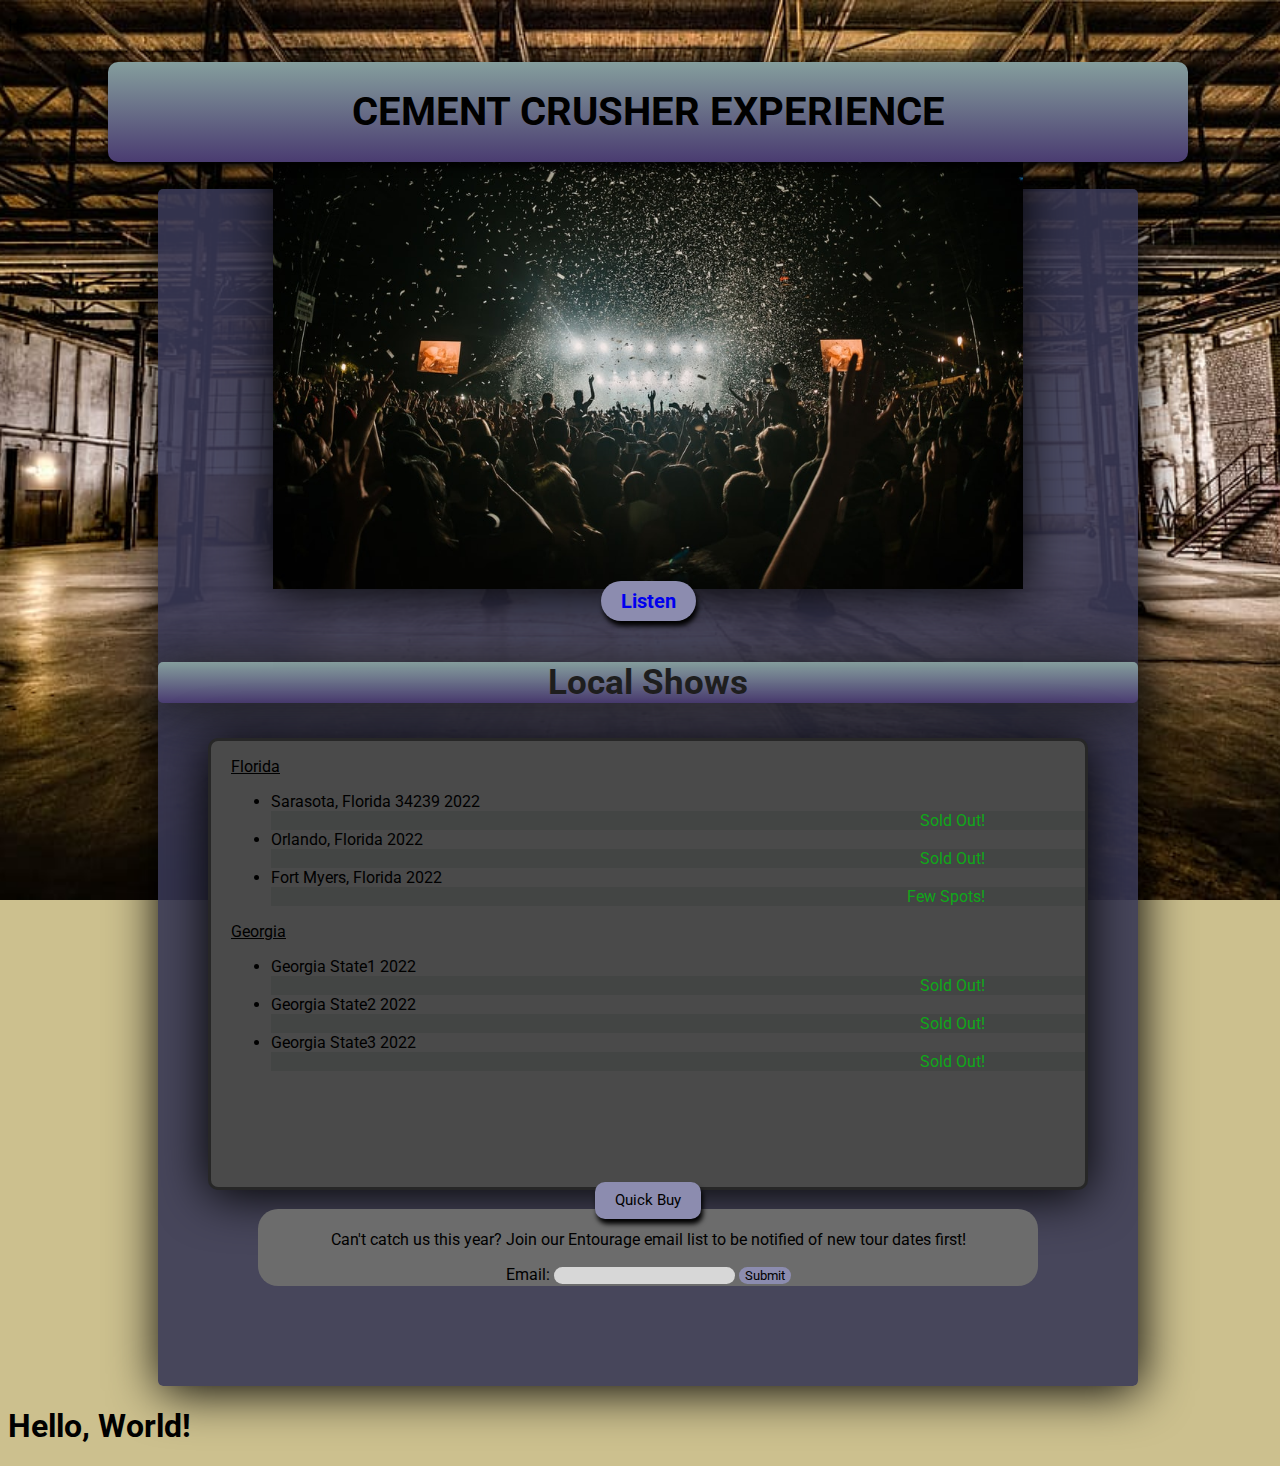
==== band.html @ 96a323df "Chance Redmond Band Mockup" ====
<!DOCTYPE html>
<html lang="en-US">
<head>
<title>
    Cement Crusher's band page
</title>
<link rel="stylesheet" href="look.css">
<link rel="preconnect" href="https://fonts.googleapis.com"> 
<link rel="preconnect" href="https://fonts.gstatic.com" crossorigin> 
<link href="https://fonts.googleapis.com/css2?family=Roboto&display=swap" rel="stylesheet">


</head>

<div    class="back">
    <p>Hi</p>
</div>
<div    class="parallax"></div>   

 


<div    class="bandname">
    <h1>CEMENT CRUSHER EXPERIENCE</h1>
</div>



<body>
   
    
  

 
<div class="video">
    <div class="bnner">
        <img   src="/bandback.jpg">
    </div>

  <button> 
    <h2> 
        <a href="/homenoban.html">Listen</a>


    </h2>
</button>
 
    <h3>Local Shows</h3>


<div class="shows">
    <div    class="state">

        <p>Florida</p>
    
    </div>

    



    
 <ul>   
    <li>Sarasota, Florida 34239    2022  <div   class="availability">Sold Out!</div>   </li>
    <li>Orlando, Florida           2022   <div   class="availability">Sold Out!</div>   </li>
    <li>Fort Myers, Florida        2022  <div   class="availability">Few Spots!</div>    </li>
</ul>


<div    class="state1">

    <p>Georgia</p>

</div>

<ul>   
    <li>Georgia State1      2022   <div   class="availability">Sold Out!</div>   </li>
    <li>Georgia State2      2022   <div   class="availability">Sold Out!</div>  </li>
    <li>Georgia State3      2022  <div   class="availability">Sold Out!</div>  </li>
</ul>
</div>
    <!--
<div    class="map">
    <iframe src="https://www.google.com/maps/embed?pb=!1m18!1m12!1m3!1d28352.438146246623!2d-82.56793216044922!3d27.342756200000004!2m3!1f0!2f0!3f0!3m2!1i1024!2i768!4f13.1!3m3!1m2!1s0x88c3400f701b0e7b%3A0x502ea0e483eb5dd!2sVan%20Wezel%20Performing%20Arts%20Hall!5e0!3m2!1sen!2sus!4v1649789984394!5m2!1sen!2sus" width="600" height="450" style="border:0;" allowfullscreen="" loading="lazy" referrerpolicy="no-referrer-when-downgrade"></iframe>
</div>
-->
<button class="quick">
    <p>Quick Buy</p>
</button>

<div    class="emailsub">

    <p>Can't catch us this year? Join our Entourage email list to be notified of new tour dates first!</p>
<form action="/form.php">
    <label for="femail">Email:</label>   
    <input type="Email">
<input type="submit" value="Submit">
    

</form>
</div>


</div> 


    
    


</body>
<h1>Hello, World!</h1>

</html>
---- look.css ----
*   {
    font-family: 'Roboto', sans-serif;
}


body    {
   /* background-color: rgb(56, 56, 85); */
    background-color: rgba(153, 130, 29, 0.5);
    width: 100%;
    height: 100%;
    background-image: url(/abandoned-factory-hdr-old.jpeg);
    min-height: 500px;
    background-attachment: fixed;
    background-position: center;
    background-repeat: no-repeat;
    background-size: cover;
    
}





 /*   .back   {
    background-color: aqua;
    color: bisque;
    
}
*/
.video   {
    
    
    margin-left: 150px;
    margin-right: 150px;
    /*background-color: rgb(207, 177, 43);*/
    background-color: rgb(56, 56, 85, .9);
    padding-bottom: 100px;
    box-shadow: 2px 5px 50px;
    border-radius: 5px;
    border-style: none;
  /*  position: relative; */
    text-align:center;
    
    
    
    
    
}

.bandname   {
    
    font-size: 20px;
    text-align: center;
    background-color: aliceblue;
    position: relative;
    margin-left: 100px;
    line-height: 100px;
    margin-right: 100px;
    background-color: rgba(86, 86, 151, 0.9);
    background-image: linear-gradient(rgb(133, 158, 157),  rgb(74, 60, 113));
    border-radius: 10px;
    box-shadow: 0px 5px 10px;
    max-width: 100%;
    
}

.bnner  {
    text-align: center;
   /* position: absolute;
    z-index: 1; */
    
    
    padding-top: 100px;
}

button  {

    background-color: rgb(140, 140, 175);
    box-shadow: 2px 5px 5px;
    padding-left: 20px;
    padding-right: 20px;
    margin: -20px;
    line-height: 5px;
    border-radius: 20px;
    border-style: none;
    
}

button:hover    {

    background-color: rgb(181, 181, 206);
}

h3  {

    color: rgb(207, 218, 227);
    border-radius: 5px;
    background-color: rgba(86, 86, 151, 0.9);
    background-image: linear-gradient(rgb(133, 158, 157),  rgb(74, 60, 113));
    
    margin-top: 50px;
    font-size: 35px;
    box-shadow: 0px 5px 50px;
    color: rgb(30, 30, 30 );
    
    
}
/*
.map    {
   
 
    
}
*/


img{
    max-height: 500px;
 /*   position: relative; */
    margin-top: -200px;
    box-shadow: 0px 5px 50px;
    max-width: 100%;
    
}

/*button:active  {

    
}
*/
a{

    text-decoration: none;
    
}

.shows {
    
    text-align: left;
    padding-left: 20px;
    background-color: rgb(74, 74, 74);
    margin-left: 50px;
    margin-right: 50px;
   /* margin-top: 100px; */
    padding-bottom: 100px;
    border-radius: 10px;
    border-style:solid;
    border-color: rgb(39, 39, 39);
    box-shadow: 0px 5px 50px;
    
    
}

.state   {
        text-decoration: underline;
}

.state1 {
    text-decoration: underline;
    
}

.emailsub  {

    background-color: rgb(108, 108, 108);
    margin-right: 100px;
    margin-left:    100px;
    border-radius: 20px;
    padding-top: 5px;
    padding-bottom: 2px;
}


input{
    text-align: center;
    
}

.availability   {

    text-align: right;
    padding-right: 100px;
    color: rgb(15, 167, 25);
    background-color: rgba(52, 57, 55, 0.31);
}


.quick  {
    font-size: 15px;
    margin-top: -50px;
    margin-bottom: -50px;
    border-radius: 10px;
   
}

input[type=submit]
{
    background-color: rgb(140, 140, 175);
    
   
    
    
    border-radius: 20px;
    border-style: none;
}

input[type=email]
{
    background-color: rgb(215, 215, 215);
    
   
    
    
    border-radius: 20px;
    border-style: none;
}
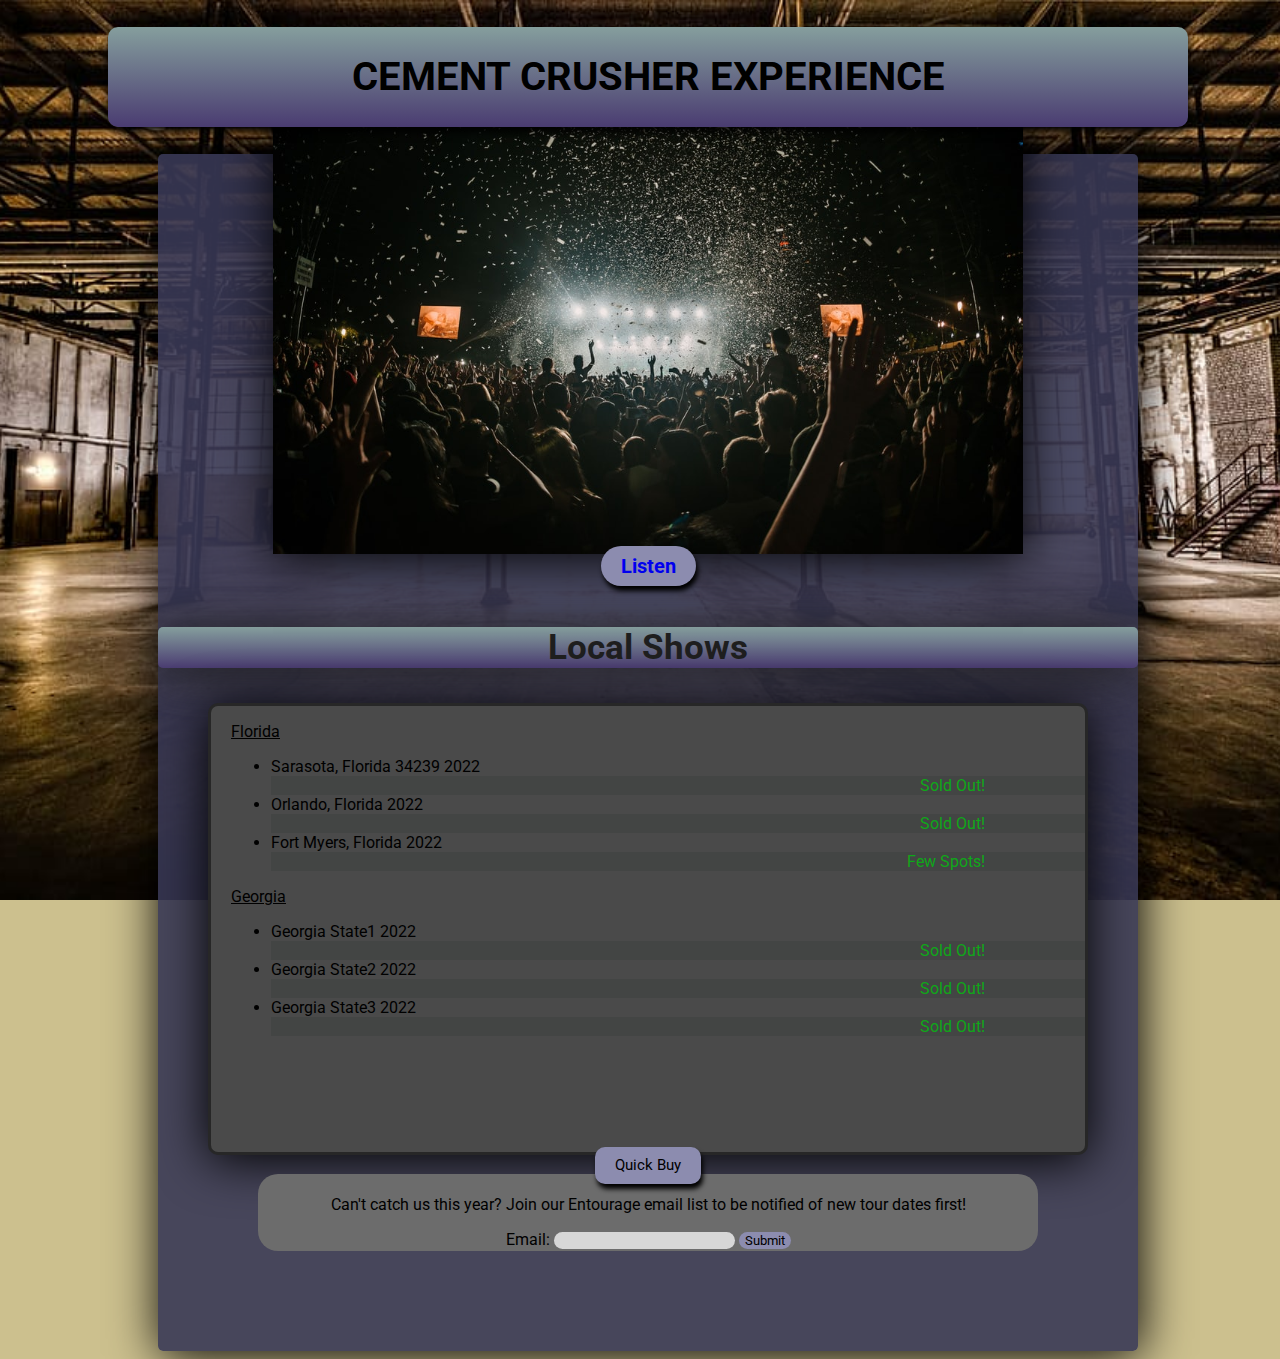
==== commit 71ebc9bf: "update band.html" ====
--- a/band.html
+++ b/band.html
@@ -12,9 +12,7 @@
 
 </head>
 
-<div    class="back">
-    <p>Hi</p>
-</div>
+
 <div    class="parallax"></div>   
 
  
@@ -107,8 +105,3 @@
     
     
 
-
-</body>
-<h1>Hello, World!</h1>
-
-</html>